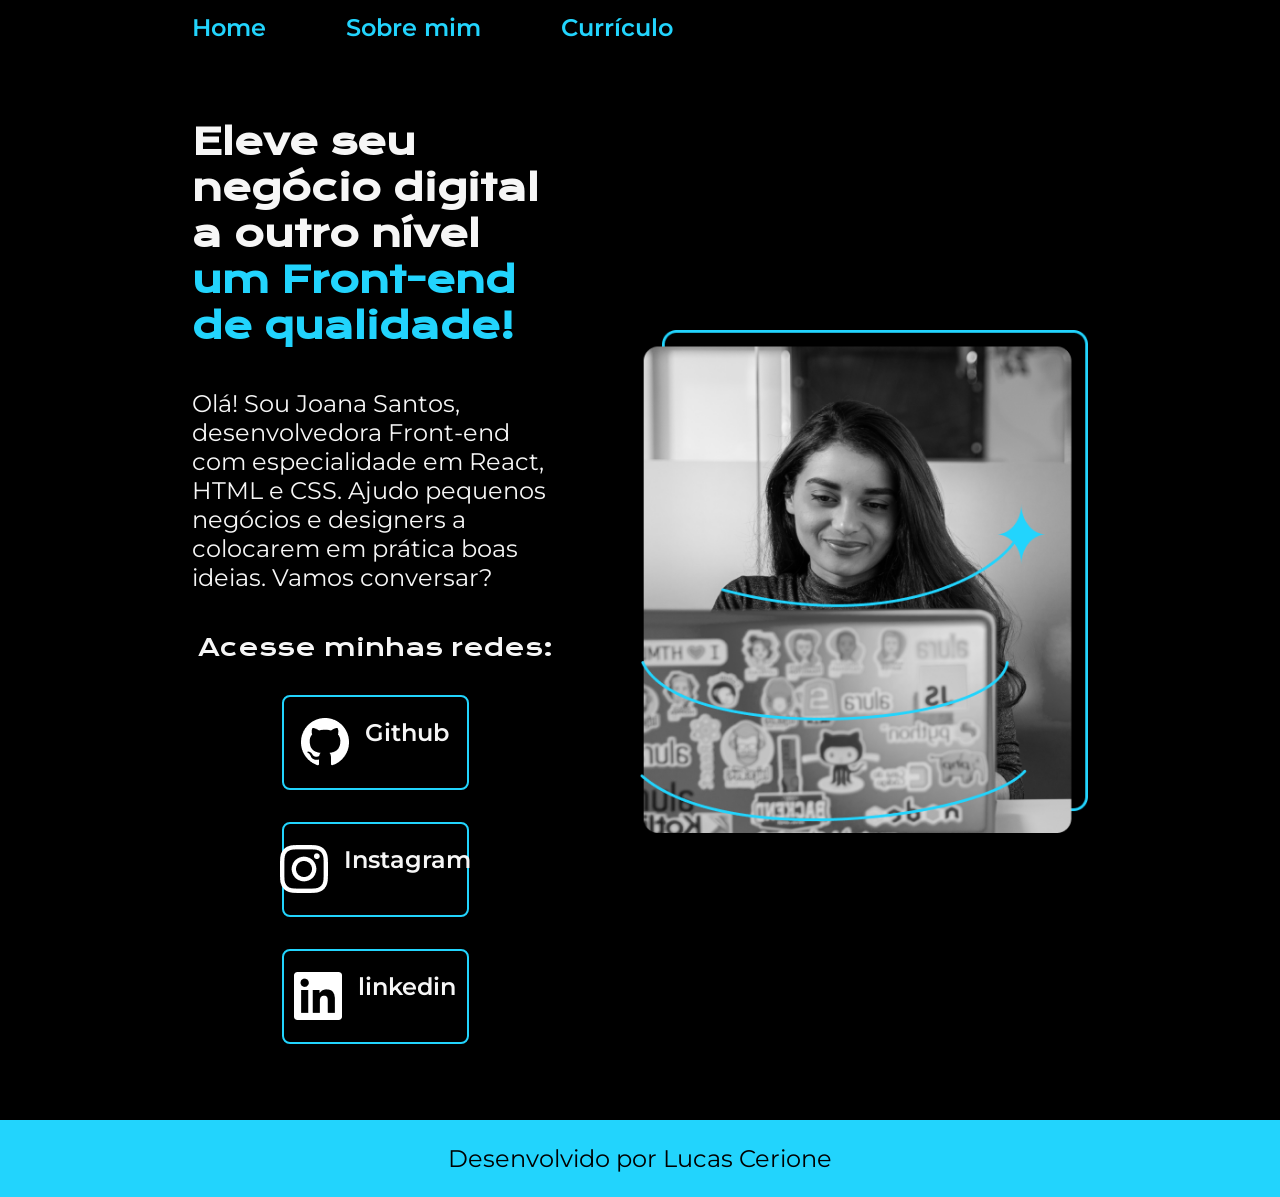
==== index.html @ 6de636ab "Remove ajuste residual no index.html" ====
<!DOCTYPE html>
<html lang="pt-br">
<head>
    <meta charset="UTF-8">
    <meta http-equiv="X-UA-Compatible" content="IE=edge">
    <meta name="viewport" content="width=device-width, initial-scale=1.0">
    <title>Home</title>
    <link rel="stylesheet" href="./styles/style.css">
</head>
<body>
    <header class="cabecalho">

        <nav class="cabecalho__menu">

            <a class="cabecalho__menu__link" href="index.html">Home</a>
            <a class="cabecalho__menu__link" href="about.html">Sobre mim</a>
            <a class="cabecalho__menu__link" href="Curriculo.html">Currículo</a>

        </nav>

    </header>

    <main class="apresentacao">

        <section class="apresentacao__conteudo">

            <h1 class="apresentacao__conteudo__titulo">Eleve seu negócio digital a outro nível <strong> um Front-end de qualidade!</strong></h1>

            <p class="apresentacao__conteudo__texto">Olá! Sou Joana Santos, desenvolvedora Front-end com especialidade em React, HTML e CSS. Ajudo pequenos negócios e designers a colocarem em prática boas ideias. Vamos conversar?</p>
            
            <div class="apresentacao__links">
                <h2 class="apresentacao__links__subtitulo">Acesse minhas redes:</h2>

                <a class="apresentacao__links__navegacao" href="https://github.com/LucasCerione">
                    <img src="assets/Git Icon.png"> Github </a>

                <a class="apresentacao__links__navegacao" href="https://www.instagram.com/lucao_mcc/">
                    <img src="assets/instagram Icon.png"> Instagram</a>

                <a class="apresentacao__links__navegacao" href="https://www.linkedin.com/in/lucas-matheus-campestrini-cerione-919651a0/">
                    <img src="assets/linkedin Icon.png"> linkedin</a>
                
            </div>

        </section>

        <img class="apresentacao__imagem" src="assets/Imagem aula.png" alt="Foto da Joana Santos programando">

    </main>
    <footer class="rodape">
        <p>Desenvolvido por Lucas Cerione</p>
    </footer>
</body>
</html>
---- styles/style.css ----
@import url('https://fonts.googleapis.com/css2?family=Krona+One&family=Montserrat:ital,wght@0,100..900;1,100..900&display=swap');
@import url('https://fonts.googleapis.com/css2?family=Montserrat:ital,wght@0,600;1,600&display=swap');

:root{
    --cor-primaria: #000000;
    --cor-secundaria: #F6F6F6;
    --cor-terciaria: #22D4FD;
    --cor-hover: #272727;

    --fonte-primaria: 'Krona One', sans-serif;
    --fonte-secundaria: 'Montserrat', sans-serif;
}

*{
    margin: 0;
    padding: 0;
}

body{
    box-sizing: border-box;
    background-color: var(--cor-primaria);
    color: var(--cor-secundaria);
}

.cabecalho{

    padding: 1% 0 0 15%;

}

.cabecalho__menu{

    display: flex;
    gap: 80px;

}

.cabecalho__menu__link{

    font-family: var(--fonte-secundaria);
    font-size: 1.5rem;
    font-weight: 600;
    color: var(--cor-terciaria);
    text-decoration: none;
}

.apresentacao{

    padding: 6% 15%;
    display: flex;
    align-items: center;
    justify-content: space-between;
    gap: 82px;
    
}

.apresentacao__conteudo{
    width: 50%;
    display: flex;
    flex-direction: column;
    gap: 40px;
}

.apresentacao__conteudo__titulo{
    font-size: 2.25rem;
    font-family: var(--fonte-primaria);
    
}

strong{
    color: var(--cor-terciaria);
}

.apresentacao__conteudo__texto{
    font-size: 1.5rem;
    font-family: var(--fonte-secundaria);
}

.apresentacao__conteudo__texto a{
    text-decoration: none;
    color: var(--cor-terciaria);
}

.apresentacao__links{
    display: flex;
    flex-direction: column;
    justify-content: space-between;
    align-items: center;
    gap: 32px;
}

.apresentacao__links__subtitulo{
    font-family: var(--fonte-primaria);
    font-weight: 400;
    font-size: 1.5rem;
}

.apresentacao__links__navegacao{
    display: flex;
    justify-content: center;
    gap: 16px;
    border: 2px solid var(--cor-terciaria);
    width: 50%;
    text-align: center;
    border-radius: 8px;
    font-size: 1.5rem;
    font-weight: 600;
    color: var(--cor-secundaria);
    padding: 21.5px 0;
    text-decoration: none;
    font-family: var(--fonte-secundaria);
}

 .apresentacao__links__navegacao:hover{

    background-color: var(--cor-hover);

 }

 .apresentacao__imagem{

    width: 50%;

 }

 .rodape{

    padding: 24px;
    color: var(--cor-primaria);
    background-color: var(--cor-terciaria);
    text-align: center;
    font-family:var(--fonte-secundaria);
    font-size: 1.5rem;

 }

 @media (max-width: 1200px){

    .cabecalho{
        padding: 10%;
    }

    .cabecalho__menu{
        justify-content: center;
    }

    .apresentacao{
        flex-direction: column-reverse;
        padding: 5%;
    }

    .apresentacao__conteudo{
        width: auto;
    }
 }
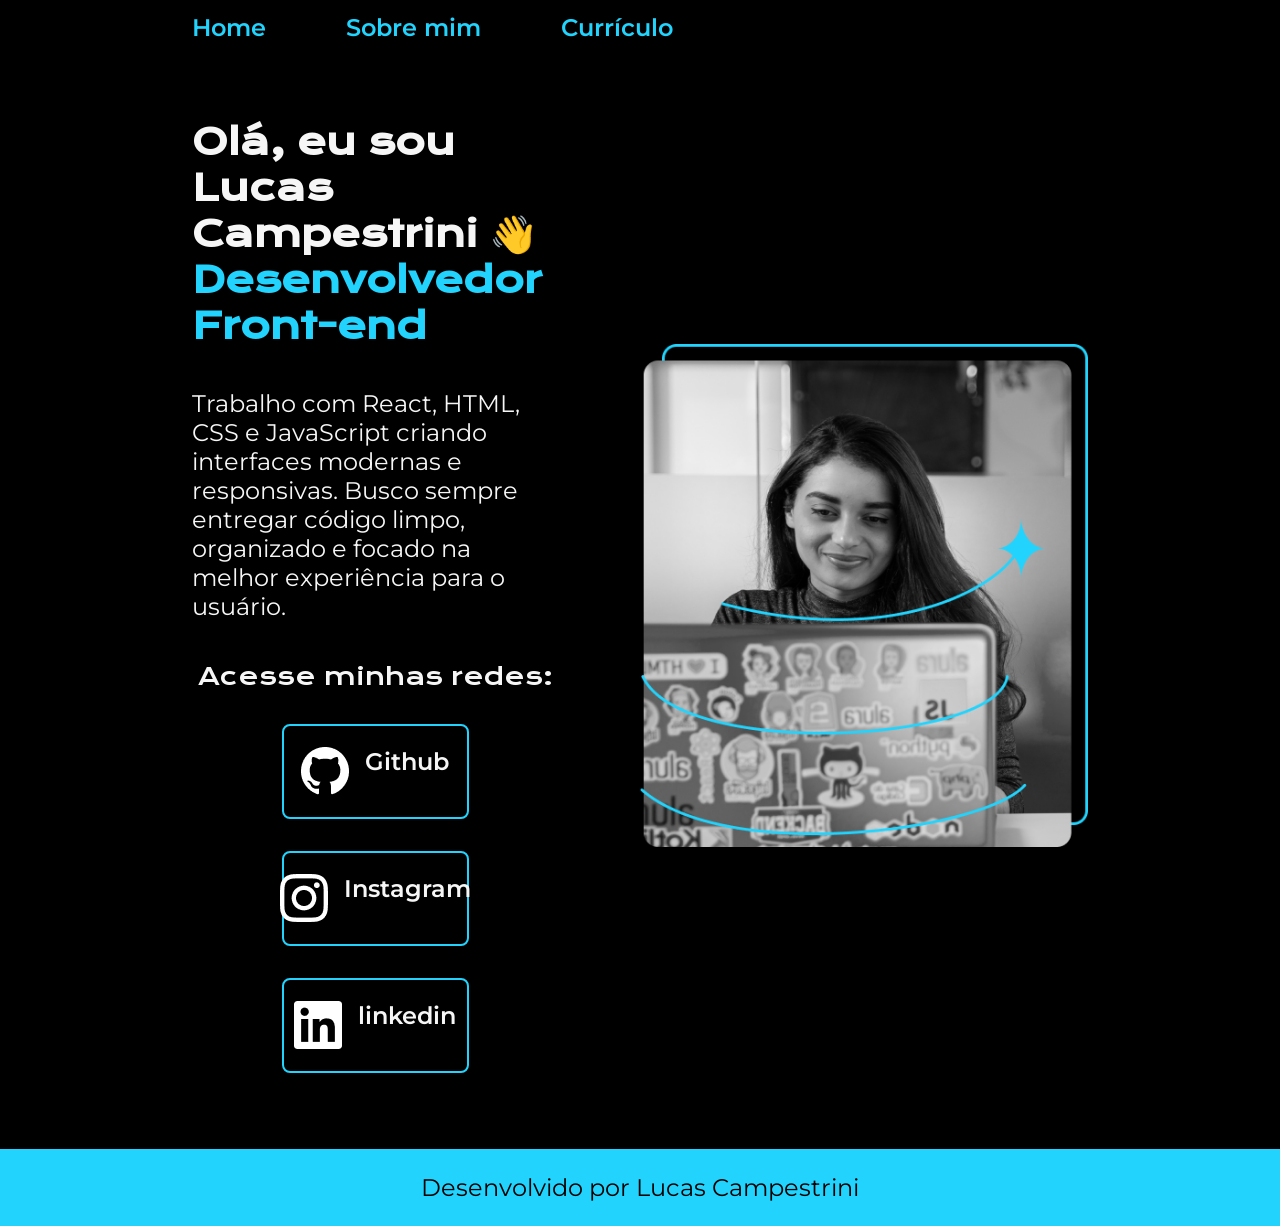
==== commit 9abe90ae: "alterando para minhas informações o portfolio" ====
--- a/index.html
+++ b/index.html
@@ -1,5 +1,6 @@
 <!DOCTYPE html>
 <html lang="pt-br">
+
 <head>
     <meta charset="UTF-8">
     <meta http-equiv="X-UA-Compatible" content="IE=edge">
@@ -7,6 +8,7 @@
     <title>Home</title>
     <link rel="stylesheet" href="./styles/style.css">
 </head>
+
 <body>
     <header class="cabecalho">
 
@@ -24,10 +26,13 @@
 
         <section class="apresentacao__conteudo">
 
-            <h1 class="apresentacao__conteudo__titulo">Eleve seu negócio digital a outro nível <strong> um Front-end de qualidade!</strong></h1>
+            <h1 class="apresentacao__conteudo__titulo">Olá, eu sou Lucas Campestrini 👋<strong> Desenvolvedor
+                    Front-end</strong></h1>
 
-            <p class="apresentacao__conteudo__texto">Olá! Sou Joana Santos, desenvolvedora Front-end com especialidade em React, HTML e CSS. Ajudo pequenos negócios e designers a colocarem em prática boas ideias. Vamos conversar?</p>
-            
+            <p class="apresentacao__conteudo__texto">Trabalho com React, HTML, CSS e JavaScript criando interfaces
+                modernas e responsivas.
+                Busco sempre entregar código limpo, organizado e focado na melhor experiência para o usuário.</p>
+
             <div class="apresentacao__links">
                 <h2 class="apresentacao__links__subtitulo">Acesse minhas redes:</h2>
 
@@ -37,18 +42,20 @@
                 <a class="apresentacao__links__navegacao" href="https://www.instagram.com/lucao_mcc/">
                     <img src="assets/instagram Icon.png"> Instagram</a>
 
-                <a class="apresentacao__links__navegacao" href="https://www.linkedin.com/in/lucas-matheus-campestrini-cerione-919651a0/">
+                <a class="apresentacao__links__navegacao"
+                    href="https://www.linkedin.com/in/lucas-matheus-campestrini-cerione-919651a0/">
                     <img src="assets/linkedin Icon.png"> linkedin</a>
-                
+
             </div>
 
         </section>
 
-        <img class="apresentacao__imagem" src="assets/Imagem aula.png" alt="Foto da Joana Santos programando">
+        <img class="apresentacao__imagem" src="assets/Imagem aula.png" alt="Foto de Lucas Campestrini programando">
 
     </main>
     <footer class="rodape">
-        <p>Desenvolvido por Lucas Cerione</p>
+        <p>Desenvolvido por Lucas Campestrini</p>
     </footer>
 </body>
+
 </html>
--- a/styles/style.css
+++ b/styles/style.css
@@ -1,7 +1,7 @@
 @import url('https://fonts.googleapis.com/css2?family=Krona+One&family=Montserrat:ital,wght@0,100..900;1,100..900&display=swap');
 @import url('https://fonts.googleapis.com/css2?family=Montserrat:ital,wght@0,600;1,600&display=swap');
 
-:root{
+:root {
     --cor-primaria: #000000;
     --cor-secundaria: #F6F6F6;
     --cor-terciaria: #22D4FD;
@@ -11,31 +11,31 @@
     --fonte-secundaria: 'Montserrat', sans-serif;
 }
 
-*{
+* {
     margin: 0;
     padding: 0;
 }
 
-body{
+body {
     box-sizing: border-box;
     background-color: var(--cor-primaria);
     color: var(--cor-secundaria);
 }
 
-.cabecalho{
+.cabecalho {
 
     padding: 1% 0 0 15%;
 
 }
 
-.cabecalho__menu{
+.cabecalho__menu {
 
     display: flex;
     gap: 80px;
 
 }
 
-.cabecalho__menu__link{
+.cabecalho__menu__link {
 
     font-family: var(--fonte-secundaria);
     font-size: 1.5rem;
@@ -44,44 +44,44 @@
     text-decoration: none;
 }
 
-.apresentacao{
+.apresentacao {
 
     padding: 6% 15%;
     display: flex;
     align-items: center;
     justify-content: space-between;
     gap: 82px;
-    
+
 }
 
-.apresentacao__conteudo{
+.apresentacao__conteudo {
     width: 50%;
     display: flex;
     flex-direction: column;
     gap: 40px;
 }
 
-.apresentacao__conteudo__titulo{
+.apresentacao__conteudo__titulo {
     font-size: 2.25rem;
     font-family: var(--fonte-primaria);
-    
+
 }
 
-strong{
+strong {
     color: var(--cor-terciaria);
 }
 
-.apresentacao__conteudo__texto{
+.apresentacao__conteudo__texto {
     font-size: 1.5rem;
     font-family: var(--fonte-secundaria);
 }
 
-.apresentacao__conteudo__texto a{
+.apresentacao__conteudo__texto a {
     text-decoration: none;
     color: var(--cor-terciaria);
 }
 
-.apresentacao__links{
+.apresentacao__links {
     display: flex;
     flex-direction: column;
     justify-content: space-between;
@@ -89,13 +89,13 @@
     gap: 32px;
 }
 
-.apresentacao__links__subtitulo{
+.apresentacao__links__subtitulo {
     font-family: var(--fonte-primaria);
     font-weight: 400;
     font-size: 1.5rem;
 }
 
-.apresentacao__links__navegacao{
+.apresentacao__links__navegacao {
     display: flex;
     justify-content: center;
     gap: 16px;
@@ -111,45 +111,45 @@
     font-family: var(--fonte-secundaria);
 }
 
- .apresentacao__links__navegacao:hover{
+.apresentacao__links__navegacao:hover {
 
     background-color: var(--cor-hover);
 
- }
+}
 
- .apresentacao__imagem{
+.apresentacao__imagem {
 
     width: 50%;
 
- }
+}
 
- .rodape{
+.rodape {
 
     padding: 24px;
     color: var(--cor-primaria);
     background-color: var(--cor-terciaria);
     text-align: center;
-    font-family:var(--fonte-secundaria);
+    font-family: var(--fonte-secundaria);
     font-size: 1.5rem;
 
- }
+}
 
- @media (max-width: 1200px){
+@media (max-width: 1200px) {
 
-    .cabecalho{
+    .cabecalho {
         padding: 10%;
     }
 
-    .cabecalho__menu{
+    .cabecalho__menu {
         justify-content: center;
     }
 
-    .apresentacao{
+    .apresentacao {
         flex-direction: column-reverse;
         padding: 5%;
     }
 
-    .apresentacao__conteudo{
+    .apresentacao__conteudo {
         width: auto;
     }
- }+}
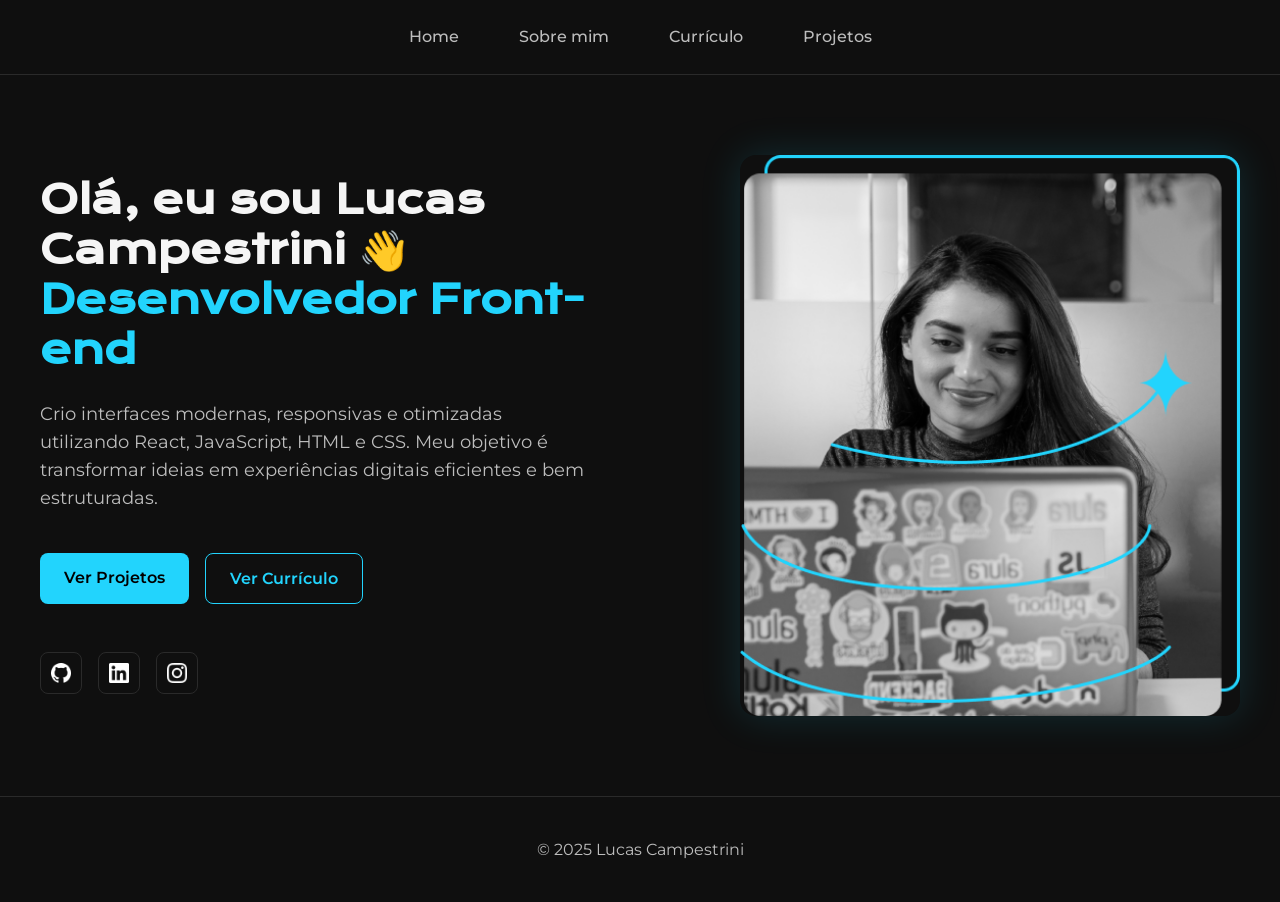
==== commit d388eb8a: "Atualização do portifolio com aba projetos e melhorando o codigo" ====
--- a/index.html
+++ b/index.html
@@ -3,59 +3,64 @@
 
 <head>
     <meta charset="UTF-8">
-    <meta http-equiv="X-UA-Compatible" content="IE=edge">
     <meta name="viewport" content="width=device-width, initial-scale=1.0">
-    <title>Home</title>
+    <title>Lucas Campestrini | Desenvolvedor Front-end</title>
     <link rel="stylesheet" href="./styles/style.css">
 </head>
 
 <body>
+
     <header class="cabecalho">
-
-        <nav class="cabecalho__menu">
-
+        <nav class="cabecalho__menu container">
             <a class="cabecalho__menu__link" href="index.html">Home</a>
             <a class="cabecalho__menu__link" href="about.html">Sobre mim</a>
-            <a class="cabecalho__menu__link" href="Curriculo.html">Currículo</a>
-
+            <a class="cabecalho__menu__link" href="curriculo.html">Currículo</a>
+            <a class="cabecalho__menu__link" href="projetos.html">Projetos</a>
         </nav>
-
     </header>
 
-    <main class="apresentacao">
+    <main class="container apresentacao">
 
         <section class="apresentacao__conteudo">
 
-            <h1 class="apresentacao__conteudo__titulo">Olá, eu sou Lucas Campestrini 👋<strong> Desenvolvedor
-                    Front-end</strong></h1>
+            <h1 class="apresentacao__conteudo__titulo">
+                Olá, eu sou Lucas Campestrini 👋 <br>
+                <strong>Desenvolvedor Front-end</strong>
+            </h1>
 
-            <p class="apresentacao__conteudo__texto">Trabalho com React, HTML, CSS e JavaScript criando interfaces
-                modernas e responsivas.
-                Busco sempre entregar código limpo, organizado e focado na melhor experiência para o usuário.</p>
+            <p class="apresentacao__conteudo__texto">
+                Crio interfaces modernas, responsivas e otimizadas utilizando React,
+                JavaScript, HTML e CSS. Meu objetivo é transformar ideias em
+                experiências digitais eficientes e bem estruturadas.
+            </p>
 
-            <div class="apresentacao__links">
-                <h2 class="apresentacao__links__subtitulo">Acesse minhas redes:</h2>
+            <div class="apresentacao__botoes">
+                <a href="projetos.html" class="botao botao--primary">Ver Projetos</a>
+                <a href="curriculo.html" class="botao botao--outline">Ver Currículo</a>
+            </div>
 
-                <a class="apresentacao__links__navegacao" href="https://github.com/LucasCerione">
-                    <img src="assets/Git Icon.png"> Github </a>
-
-                <a class="apresentacao__links__navegacao" href="https://www.instagram.com/lucao_mcc/">
-                    <img src="assets/instagram Icon.png"> Instagram</a>
-
-                <a class="apresentacao__links__navegacao"
-                    href="https://www.linkedin.com/in/lucas-matheus-campestrini-cerione-919651a0/">
-                    <img src="assets/linkedin Icon.png"> linkedin</a>
-
+            <div class="redes">
+                <a href="https://github.com/LucasCerione" target="_blank">
+                    <img src="assets/Git Icon.png" width="20">
+                </a>
+                <a href="https://www.linkedin.com/in/lucas-matheus-campestrini-cerione-919651a0/" target="_blank">
+                    <img src="assets/linkedin Icon.png" width="20">
+                </a>
+                <a href="https://www.instagram.com/lucao_mcc/" target="_blank">
+                    <img src="assets/instagram Icon.png" width="20">
+                </a>
             </div>
 
         </section>
 
-        <img class="apresentacao__imagem" src="assets/Imagem aula.png" alt="Foto de Lucas Campestrini programando">
+        <img class="apresentacao__imagem" src="assets/Imagem aula.png" alt="Lucas Campestrini programando">
 
     </main>
+
     <footer class="rodape">
-        <p>Desenvolvido por Lucas Campestrini</p>
+        <p>© 2025 Lucas Campestrini</p>
     </footer>
+
 </body>
 
 </html>
--- a/styles/style.css
+++ b/styles/style.css
@@ -1,155 +1,349 @@
-@import url('https://fonts.googleapis.com/css2?family=Krona+One&family=Montserrat:ital,wght@0,100..900;1,100..900&display=swap');
-@import url('https://fonts.googleapis.com/css2?family=Montserrat:ital,wght@0,600;1,600&display=swap');
+@import url('https://fonts.googleapis.com/css2?family=Krona+One&family=Montserrat:wght@300;400;600;700&display=swap');
 
 :root {
-    --cor-primaria: #000000;
-    --cor-secundaria: #F6F6F6;
-    --cor-terciaria: #22D4FD;
-    --cor-hover: #272727;
-
-    --fonte-primaria: 'Krona One', sans-serif;
-    --fonte-secundaria: 'Montserrat', sans-serif;
+    --bg: #0f0f0f;
+    --bg-soft: #161616;
+    --text: #f5f5f5;
+    --text-soft: #bdbdbd;
+    --primary: #22D4FD;
+    --border: #2a2a2a;
+
+    --font-title: 'Krona One', sans-serif;
+    --font-body: 'Montserrat', sans-serif;
 }
 
 * {
     margin: 0;
     padding: 0;
+    box-sizing: border-box;
 }
 
 body {
-    box-sizing: border-box;
-    background-color: var(--cor-primaria);
-    color: var(--cor-secundaria);
-}
+    background-color: var(--bg);
+    color: var(--text);
+    font-family: var(--font-body);
+    line-height: 1.6;
+}
+
+.container {
+    max-width: 1200px;
+    margin: 0 auto;
+    padding: 0 20px;
+    width: 100%;
+}
+
+/* HEADER */
 
 .cabecalho {
-
-    padding: 1% 0 0 15%;
-
+    border-bottom: 1px solid var(--border);
 }
 
 .cabecalho__menu {
-
-    display: flex;
-    gap: 80px;
-
+    display: flex;
+    justify-content: center;
+    gap: 60px;
+    padding: 24px 0;
 }
 
 .cabecalho__menu__link {
-
-    font-family: var(--fonte-secundaria);
-    font-size: 1.5rem;
-    font-weight: 600;
-    color: var(--cor-terciaria);
     text-decoration: none;
-}
+    color: var(--text-soft);
+    font-weight: 500;
+    transition: 0.3s ease;
+    position: relative;
+}
+
+.cabecalho__menu__link:hover {
+    color: var(--primary);
+}
+
+.cabecalho__menu__link::after {
+    content: "";
+    position: absolute;
+    width: 0%;
+    height: 2px;
+    bottom: -6px;
+    left: 0;
+    background: var(--primary);
+    transition: 0.3s ease;
+}
+
+.cabecalho__menu__link:hover::after {
+    width: 100%;
+}
+
+/* HERO */
 
 .apresentacao {
-
-    padding: 6% 15%;
     display: flex;
     align-items: center;
     justify-content: space-between;
-    gap: 82px;
-
+    gap: 80px;
+    padding: 80px 0;
 }
 
 .apresentacao__conteudo {
-    width: 50%;
+    flex: 1;
     display: flex;
     flex-direction: column;
+    gap: 24px;
+}
+
+.apresentacao__conteudo__titulo {
+    font-family: var(--font-title);
+    font-size: clamp(2rem, 3vw, 3rem);
+    line-height: 1.3;
+}
+
+.apresentacao__conteudo__titulo strong {
+    color: var(--primary);
+}
+
+.apresentacao__conteudo__texto {
+    font-size: 1.1rem;
+    color: var(--text-soft);
+    max-width: 550px;
+}
+
+.apresentacao__botoes {
+    display: flex;
+    gap: 16px;
+    margin-top: 16px;
+}
+
+.botao {
+    padding: 12px 24px;
+    border-radius: 8px;
+    text-decoration: none;
+    font-weight: 600;
+    transition: 0.3s ease;
+}
+
+.botao--primary {
+    background: var(--primary);
+    color: #000;
+}
+
+.botao--primary:hover {
+    transform: translateY(-3px);
+}
+
+.botao--outline {
+    border: 1px solid var(--primary);
+    color: var(--primary);
+}
+
+.botao--outline:hover {
+    background: var(--primary);
+    color: #000;
+}
+
+/* IMAGEM */
+
+.apresentacao__imagem {
+    flex: 1;
+    max-width: 500px;
+    border-radius: 16px;
+    box-shadow: 0 0 40px rgba(34, 212, 253, 0.15);
+    transition: 0.4s ease;
+}
+
+.apresentacao__imagem:hover {
+    transform: scale(1.02);
+}
+
+/* REDES */
+
+.redes {
+    display: flex;
+    gap: 16px;
+    margin-top: 24px;
+}
+
+.redes a {
+    width: 42px;
+    height: 42px;
+    border: 1px solid var(--border);
+    display: flex;
+    align-items: center;
+    justify-content: center;
+    border-radius: 8px;
+    transition: 0.3s ease;
+}
+
+.redes a:hover {
+    border-color: var(--primary);
+}
+
+/* SEÇÕES */
+
+.section {
+    padding: 80px 0;
+}
+
+.section h1 {
+    font-family: var(--font-title);
+    font-size: 2rem;
+    margin-bottom: 32px;
+}
+
+.section p {
+    color: var(--text-soft);
+    margin-bottom: 16px;
+    max-width: 700px;
+}
+
+/* CURRICULO GRID */
+
+
+.grid-curriculo {
+    display: grid;
+    grid-template-columns: repeat(auto-fit, minmax(280px, 1fr));
     gap: 40px;
-}
-
-.apresentacao__conteudo__titulo {
-    font-size: 2.25rem;
-    font-family: var(--fonte-primaria);
-
-}
-
-strong {
-    color: var(--cor-terciaria);
-}
-
-.apresentacao__conteudo__texto {
-    font-size: 1.5rem;
-    font-family: var(--fonte-secundaria);
-}
-
-.apresentacao__conteudo__texto a {
-    text-decoration: none;
-    color: var(--cor-terciaria);
-}
-
-.apresentacao__links {
-    display: flex;
-    flex-direction: column;
-    justify-content: space-between;
-    align-items: center;
-    gap: 32px;
-}
-
-.apresentacao__links__subtitulo {
-    font-family: var(--fonte-primaria);
-    font-weight: 400;
-    font-size: 1.5rem;
-}
-
-.apresentacao__links__navegacao {
-    display: flex;
-    justify-content: center;
-    gap: 16px;
-    border: 2px solid var(--cor-terciaria);
-    width: 50%;
+    margin-top: 40px;
+}
+
+.card {
+    background: var(--bg-soft);
+    padding: 24px;
+    border-radius: 12px;
+    border: 1px solid var(--border);
+}
+
+.card h3 {
+    margin-bottom: 16px;
+    color: var(--primary);
+}
+
+/* PROJETOS */
+
+.projetos-grid {
+    display: grid;
+    grid-template-columns: repeat(auto-fit, minmax(320px, 1fr));
+    gap: 40px;
+    margin-top: 40px;
+}
+
+.projeto-card {
+    background: var(--bg-soft);
+    border: 1px solid var(--border);
+    border-radius: 16px;
+    overflow: hidden;
+    transition: 0.3s ease;
+}
+
+.projeto-card:hover {
+    transform: translateY(-6px);
+}
+
+.projeto-card img {
+    width: 100%;
+    height: 200px;
+    object-fit: cover;
+}
+
+.projeto-conteudo {
+    padding: 24px;
+}
+
+.projeto-conteudo h3 {
+    margin-bottom: 12px;
+    color: var(--primary);
+}
+
+.projeto-conteudo p {
+    color: var(--text-soft);
+    margin-bottom: 16px;
+}
+
+.tecnologias {
+    display: flex;
+    gap: 10px;
+    flex-wrap: wrap;
+    margin-bottom: 20px;
+}
+
+.tecnologias span {
+    background: #111;
+    padding: 6px 12px;
+    border-radius: 6px;
+    font-size: 0.8rem;
+    border: 1px solid var(--border);
+}
+
+.projeto-botoes {
+    display: flex;
+    gap: 12px;
+}
+
+/* FOOTER */
+
+.rodape {
     text-align: center;
-    border-radius: 8px;
-    font-size: 1.5rem;
-    font-weight: 600;
-    color: var(--cor-secundaria);
-    padding: 21.5px 0;
-    text-decoration: none;
-    font-family: var(--fonte-secundaria);
-}
-
-.apresentacao__links__navegacao:hover {
-
-    background-color: var(--cor-hover);
-
-}
-
-.apresentacao__imagem {
-
-    width: 50%;
-
-}
-
-.rodape {
-
-    padding: 24px;
-    color: var(--cor-primaria);
-    background-color: var(--cor-terciaria);
-    text-align: center;
-    font-family: var(--fonte-secundaria);
-    font-size: 1.5rem;
-
-}
-
-@media (max-width: 1200px) {
-
-    .cabecalho {
-        padding: 10%;
-    }
-
-    .cabecalho__menu {
-        justify-content: center;
-    }
+    padding: 40px 0;
+    border-top: 1px solid var(--border);
+    color: var(--text-soft);
+}
+
+/* RESPONSIVO */
+
+@media (max-width: 900px) {
 
     .apresentacao {
         flex-direction: column-reverse;
-        padding: 5%;
-    }
-
-    .apresentacao__conteudo {
-        width: auto;
-    }
+        text-align: center;
+    }
+
+    .apresentacao__conteudo__texto {
+        max-width: 100%;
+        padding: 1em;
+    }
+
+    .apresentacao__conteudo__titulo{
+        text-align: center;
+    }
+
+    .apresentacao__botoes {
+        justify-content: center;
+        flex-wrap: wrap;
+    }
+
+    .redes {
+        justify-content: center;
+    }
+
+}
+
+@media (max-width: 768px) {
+
+    .container {
+        padding: 0 18px;
+    }
+
+    .apresentacao {
+        padding: 40px 0;
+    }
+
+    .apresentacao__imagem {
+        width: 100%;
+        max-width: 100%;
+    }
+
+     .apresentacao__conteudo__texto {
+        max-width: 100%;
+        padding: 1em;
+    }
+
+     .apresentacao__conteudo__titulo{
+        text-align: center;
+    }
+
+    .section {
+        padding: 50px 0;
+    }
+
+    .card {
+        padding: 20px;
+    }
+
 }
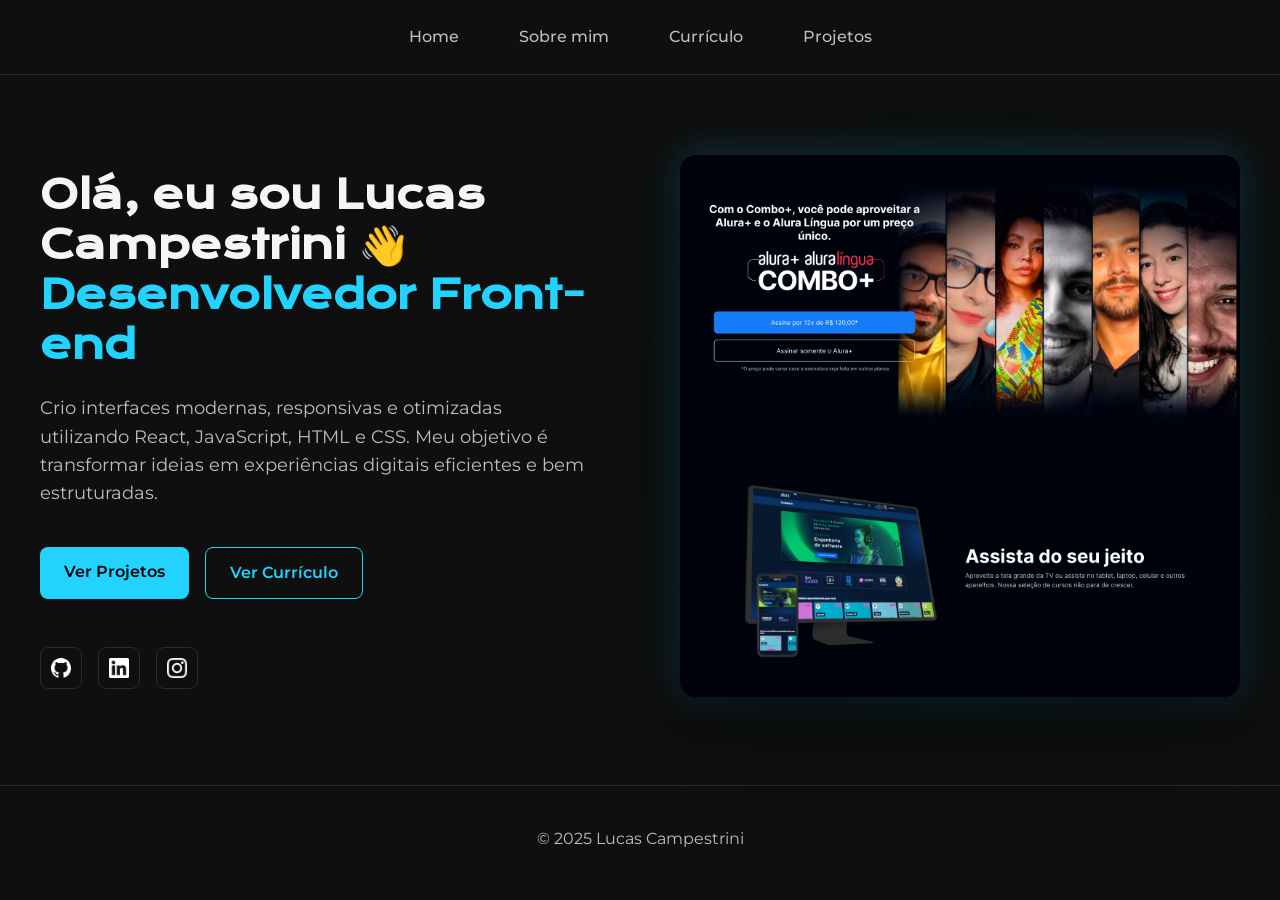
==== commit 1863e6b4: "alteração de imagem principal com primeiro projeto e edição de efeitos nela" ====
--- a/index.html
+++ b/index.html
@@ -53,8 +53,9 @@
 
         </section>
 
-        <img class="apresentacao__imagem" src="assets/Imagem aula.png" alt="Lucas Campestrini programando">
-
+        <div class="apresentacao__imagem-wrapper">
+            <img class="apresentacao__imagem" src="assets/aluraplus.png" alt="Projeto Alura Plus">
+        </div>
     </main>
 
     <footer class="rodape">
--- a/styles/style.css
+++ b/styles/style.css
@@ -141,15 +141,45 @@
 /* IMAGEM */
 
 .apresentacao__imagem {
+    position: relative;
     flex: 1;
-    max-width: 500px;
+    max-width: 600px;
+    width: 100%;
     border-radius: 16px;
-    box-shadow: 0 0 40px rgba(34, 212, 253, 0.15);
+    z-index: 2;
+
+    box-shadow:
+        0 20px 60px rgba(0, 0, 0, 0.6),
+        0 0 40px rgba(34, 212, 253, 0.25);
+
     transition: 0.4s ease;
+    position: relative;
+    z-index: 2;
 }
 
 .apresentacao__imagem:hover {
     transform: scale(1.02);
+    box-shadow:
+        0 30px 80px rgba(0, 0, 0, 0.7),
+        0 0 60px rgba(34, 212, 253, 0.4);
+}
+
+.apresentacao__imagem-wrapper {
+    position: relative;
+    flex: 1;
+    max-width: 600px;
+}
+
+.apresentacao__imagem-wrapper::before {
+    content: "";
+    position: absolute;
+    inset: -20px;
+    border-radius: 24px;
+    background: radial-gradient(circle at center,
+        rgba(34, 212, 253, 0.15),
+        transparent 70%);
+    filter: blur(40px);
+    z-index: 1;
 }
 
 /* REDES */
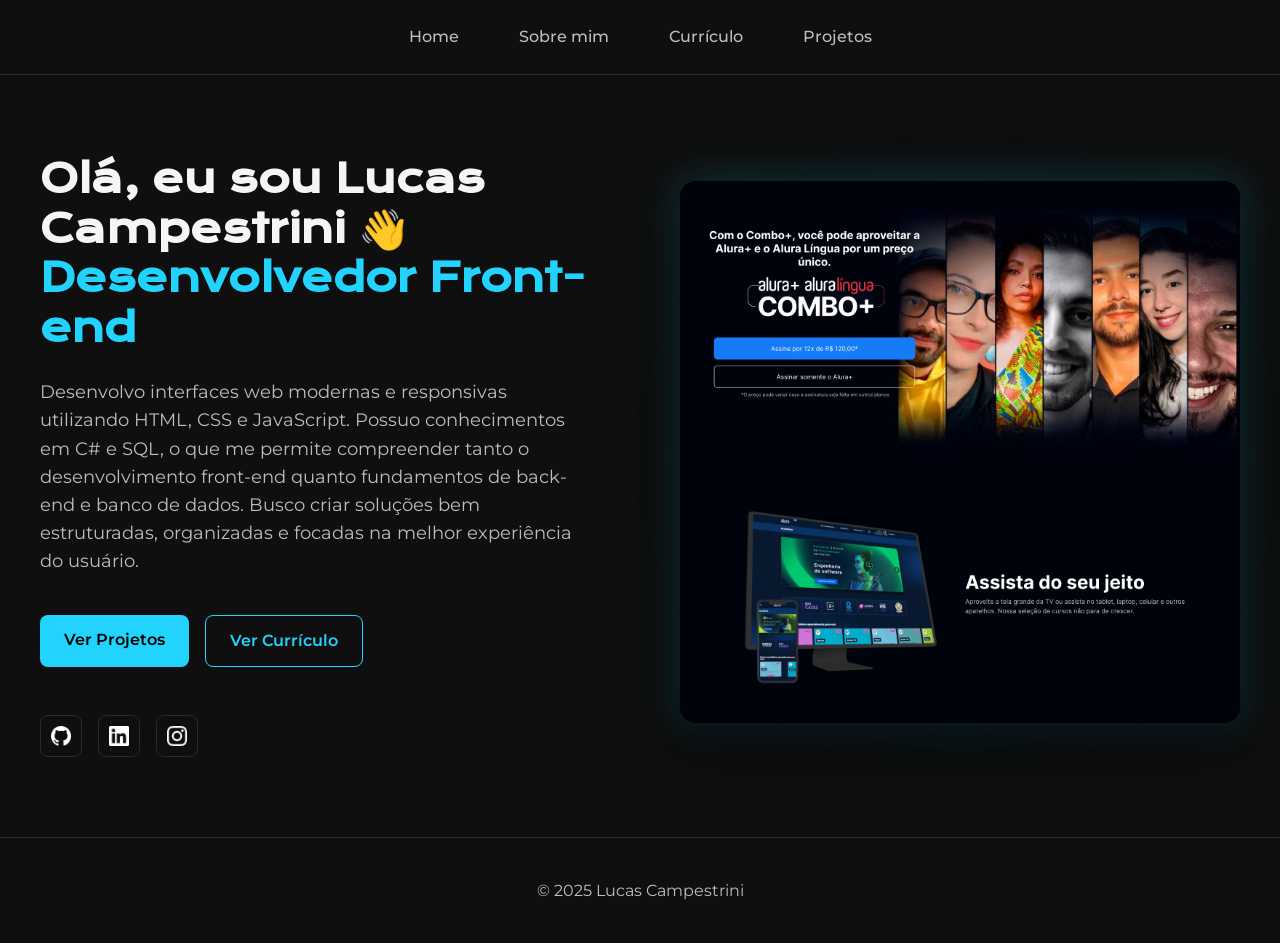
==== commit f0266205: "alterando texto no index e no about" ====
--- a/index.html
+++ b/index.html
@@ -14,7 +14,7 @@
         <nav class="cabecalho__menu container">
             <a class="cabecalho__menu__link" href="index.html">Home</a>
             <a class="cabecalho__menu__link" href="about.html">Sobre mim</a>
-            <a class="cabecalho__menu__link" href="curriculo.html">Currículo</a>
+            <a class="cabecalho__menu__link" href="Curriculo.html">Currículo</a>
             <a class="cabecalho__menu__link" href="projetos.html">Projetos</a>
         </nav>
     </header>
@@ -29,9 +29,10 @@
             </h1>
 
             <p class="apresentacao__conteudo__texto">
-                Crio interfaces modernas, responsivas e otimizadas utilizando React,
-                JavaScript, HTML e CSS. Meu objetivo é transformar ideias em
-                experiências digitais eficientes e bem estruturadas.
+                Desenvolvo interfaces web modernas e responsivas utilizando HTML, CSS e JavaScript.
+                Possuo conhecimentos em C# e SQL, o que me permite compreender tanto o desenvolvimento front-end quanto
+                fundamentos de back-end e banco de dados.
+                Busco criar soluções bem estruturadas, organizadas e focadas na melhor experiência do usuário.
             </p>
 
             <div class="apresentacao__botoes">
